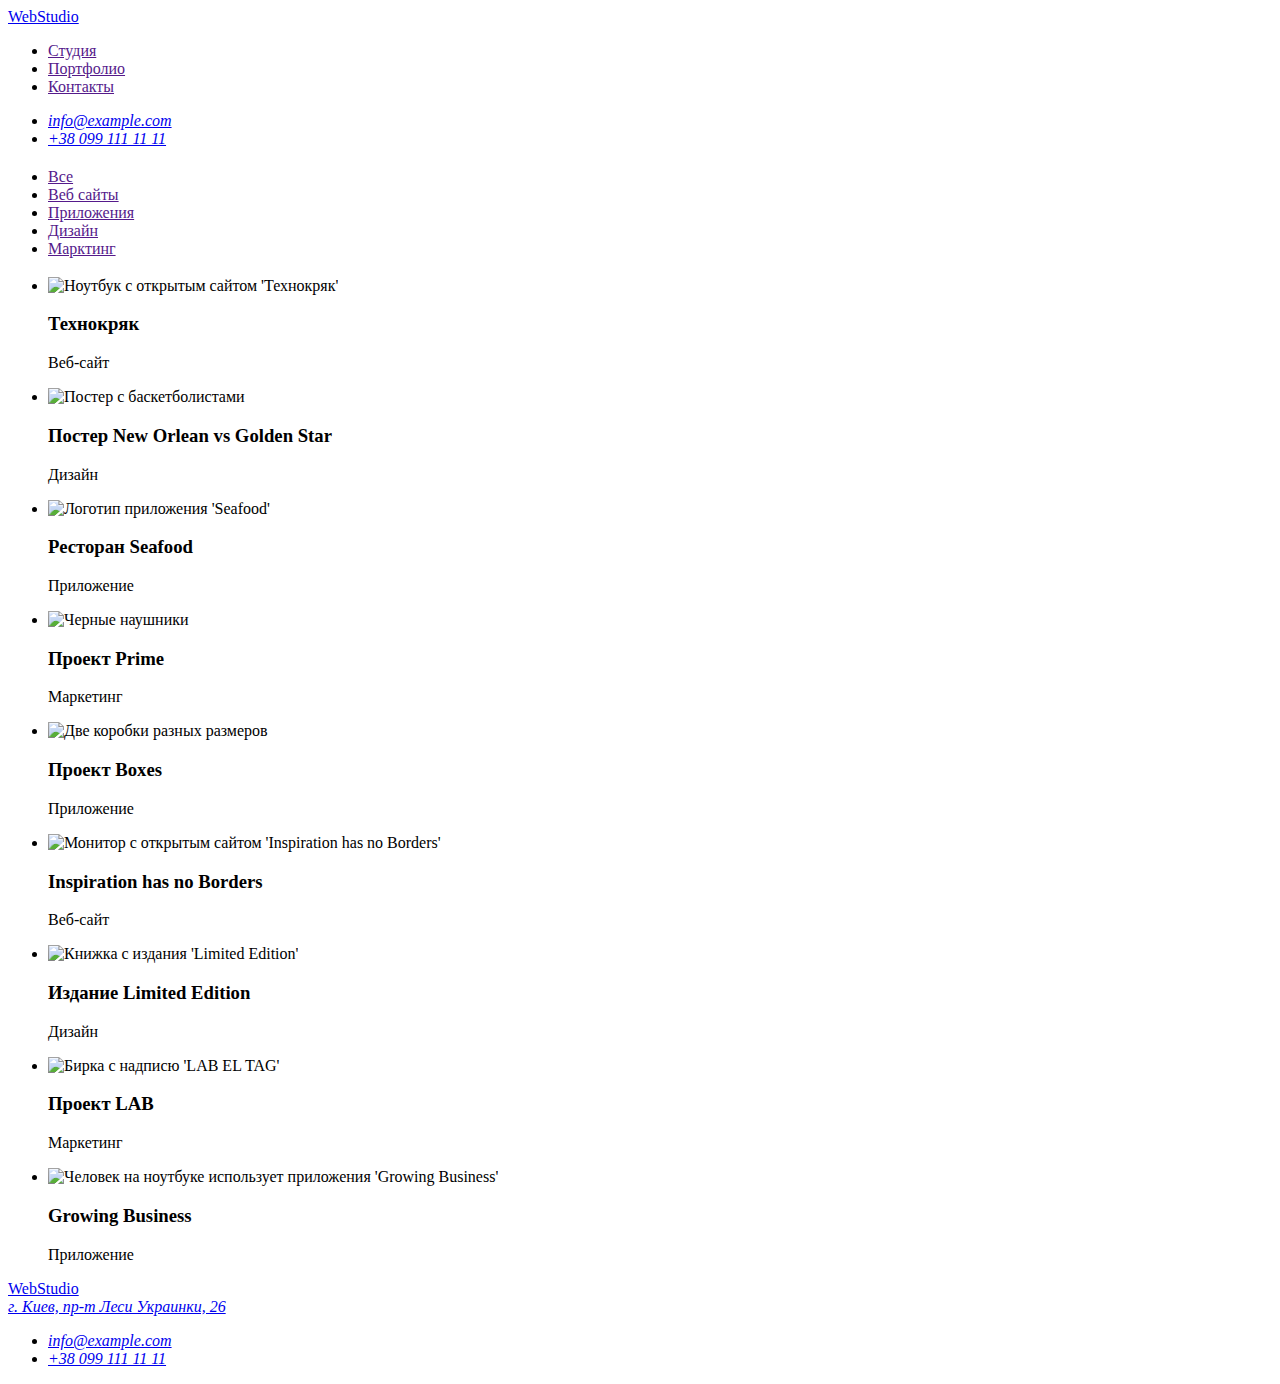
==== portfolio.html @ 16d34948 "Create portfolio.html" ====
<!DOCTYPE html>
<html lang="en">
<head>
    <meta charset="UTF-8">
    <meta name="viewport" content="width=device-width, initial-scale=1.0">
    <title>Document</title>
</head>
<body>
    <!--Header container-->
    <header>
    <nav>
        <a href="/" lang="en">WebStudio</a>
        <ul>
            <li><a href="">Студия</a></li>
            <li><a href="">Портфолио</a></li>
            <li><a href="">Контакты</a></li>
        </ul>
    </nav>
    <address>
        <ul>
            <li><a href="mailto:info@example.com">info@example.com</a></li>
            <li><a href="tel:+380991111111">+38 099 111 11 11</a></li>
        </ul>
    </address>
    </header>
    <!--Buttons list section-->
    <main>
    <section>
    <h2></h2>
    <ul>
        <li>
            <a href="">Все</a>
        </li>
        <li>
            <a href="">Веб сайты</a>
        </li>
        <li>
            <a href="">Приложения</a>
        </li>
        <li>
            <a href="">Дизайн</a>
        </li>
        <li>
            <a href="">Марктинг</a>
        </li>
    </ul>
    </section>
    <!--Portfolio section-->
    <section>
        <h3></h3>
        <ul>
           <li>
               <img src="/images/portfolio/img-1.jpg" alt="Ноутбук с открытым сайтом 'Технокряк'">
               <h3>Технокряк</h3>
               <p>Веб-сайт</p>
           </li>
           <li>
               <img src="/images/portfolio/img-2.jpg" alt="Постер с баскетболистами">
               <h3>Постер New Orlean vs Golden Star</h3>
               <p>Дизайн</p>
           </li>
           <li>
               <img src="/images/portfolio/img-3.jpg" alt="Логотип приложения 'Seafood'">
               <h3>Ресторан Seafood</h3>
               <p>Приложение</p>
           </li>
           <li>
               <img src="/images/portfolio/img-4.jpg" alt="Черные наушники">
               <h3>Проект Prime</h3>
               <p>Маркетинг</p>
           </li>
           <li>
               <img src="/images/portfolio/img-5.jpg" alt="Две коробки разных размеров">
               <h3>Проект Boxes</h3>
               <p>Приложение</p>
           </li>
           <li>
               <img src="/images/portfolio/img-6.jpg" alt="Монитор с открытым сайтом 'Inspiration has no Borders'">
               <h3>Inspiration has no Borders</h3>
               <p>Веб-сайт</p>
           </li>
           <li>
               <img src="/images/portfolio/img-7.jpg" alt="Книжка с издания 'Limited Edition'">
               <h3>Издание Limited Edition</h3>
               <p>Дизайн</p>
           </li>
           <li>
               <img src="/images/portfolio/img.jpg" alt="Бирка с надписю 'LAB EL TAG'">
               <h3>Проект LAB</h3>
               <p>Маркетинг</p>
           </li>
           <li>
               <img src="/images/portfolio/project 3.jpg" alt="Человек на ноутбуке использует приложения 'Growing Business' ">
               <h3>Growing Business</h3>
               <p>Приложение</p>
           </li>
        </ul>
    </section>
    </main>
     <!--Footer container-->
     <footer>
        <a href="/" lang="en">WebStudio</a>
        <address> 
            <a href="https://goo.gl/maps/y4tkQURMd5G8f2hp8">г. Киев, пр-т Леси Украинки, 26</a>
            <ul>
                <li>
                    <a href="mailto:info@example.com">info@example.com</a>
                </li>
                <li>
                    <a href="tel:+380991111111">+38 099 111 11 11</a>
                </li>
            </ul>
        </address>
    </footer>
</body>
</html>
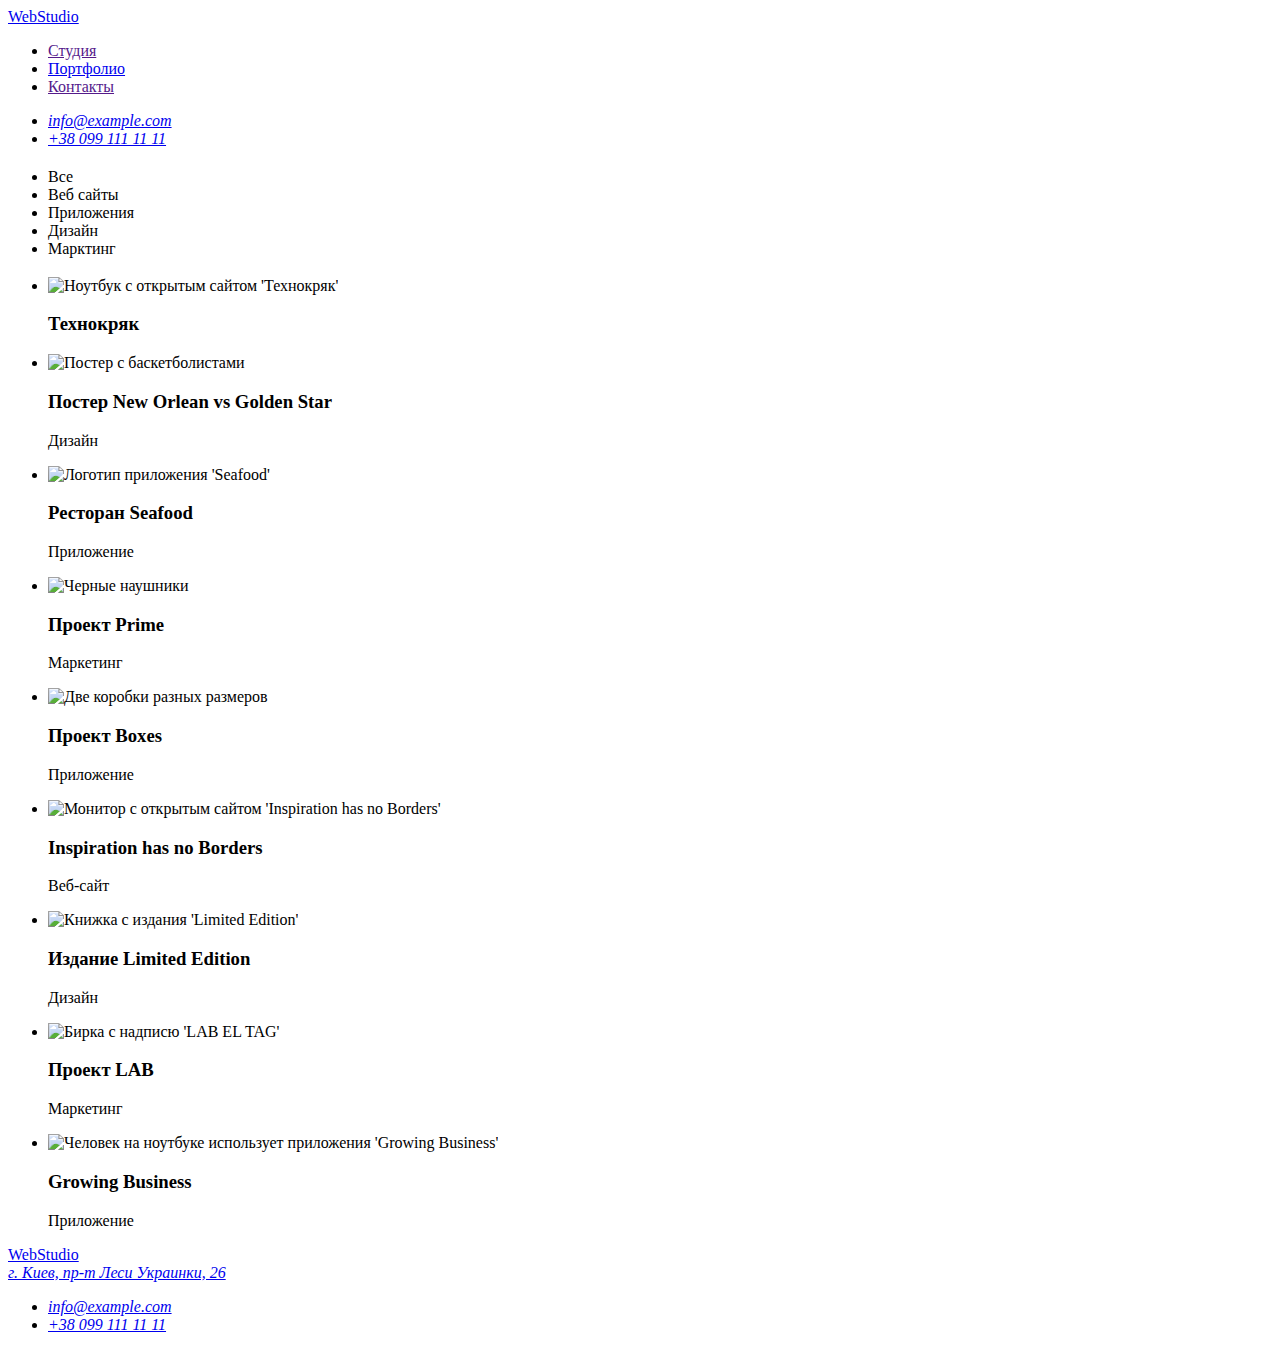
==== commit e8c79faf: "Update portfolio.html" ====
--- a/portfolio.html
+++ b/portfolio.html
@@ -4,113 +4,125 @@
     <meta charset="UTF-8">
     <meta name="viewport" content="width=device-width, initial-scale=1.0">
     <title>Document</title>
+    <link rel="stylesheet" href="./css/styles.css">
+    <link <link rel="preconnect" href="https://fonts.gstatic.com">
+    <link <link rel="preconnect" href="https://fonts.gstatic.com">
+    <link href="https://fonts.googleapis.com/css2?family=Raleway:wght@700&family=Roboto:wght@400;700;900&display=swap" rel="stylesheet"0>
 </head>
 <body>
-    <!--Header container-->
-    <header>
-    <nav>
-        <a href="/" lang="en">WebStudio</a>
-        <ul>
-            <li><a href="">Студия</a></li>
-            <li><a href="">Портфолио</a></li>
-            <li><a href="">Контакты</a></li>
-        </ul>
-    </nav>
-    <address>
-        <ul>
-            <li><a href="mailto:info@example.com">info@example.com</a></li>
-            <li><a href="tel:+380991111111">+38 099 111 11 11</a></li>
-        </ul>
-    </address>
+     <!--Header container-->
+     <header class="header">
+        <nav class="navigation">
+            <a class="logotype" href="./" lang="en">WebStudio</a>
+            <ul class="navigation-list">
+                <li class="navigation-list-item">
+                    <a class="navigation-list-item-link" href="">Студия</a>
+                </li>
+                <li class="navigation-list-item">
+                    <a class="navigation-list-item-link" href="portfolio.html">Портфолио</a>
+                </li>
+                <li class="navigation-list-item">
+                    <a class="navigation-list-item-link" href="">Контакты</a>
+                </li>
+            </ul>
+        </nav>
+        <address class="address-header">
+            <ul>
+                <li><a class="email-link" href="mailto:info@example.com">info@example.com</a></li>
+                <li><a class="tel-link" href="tel:+380991111111">+38 099 111 11 11</a></li>
+            </ul>
+        </address>
     </header>
+    <!--HERO-->
     <!--Buttons list section-->
-    <main>
-    <section>
-    <h2></h2>
-    <ul>
-        <li>
-            <a href="">Все</a>
+    <main class="portfolio-main">
+    <section class="portfolio_buttons">
+    <h2 class="portfolio_buttons-title"></h2>
+    <ul class="portfolio_buttons-list">
+        <li class="portfolio_buttons-list-item">
+            <buttom class="portfolio_buttons-list-item-link" href="">Все</a>
         </li>
-        <li>
-            <a href="">Веб сайты</a>
+        <li class="portfolio_buttons-list-item">
+            <buttom class="portfolio_buttons-list-item-link" href="">Веб сайты</a>
         </li>
-        <li>
-            <a href="">Приложения</a>
+        <li class="portfolio_buttons-list-item">
+            <buttom class="portfolio_buttons-list-item-link" href="">Приложения</a>
         </li>
-        <li>
-            <a href="">Дизайн</a>
+        <li class="portfolio_buttons-list-item">
+            <buttom class="portfolio_buttons-list-item-link" href="">Дизайн</a>
         </li>
-        <li>
-            <a href="">Марктинг</a>
+        <li class="portfolio_buttons-list-item">
+            <buttom class="portfolio_buttons-list-item-link" href="">Марктинг</a>
         </li>
     </ul>
     </section>
     <!--Portfolio section-->
-    <section>
-        <h3></h3>
-        <ul>
-           <li>
-               <img src="/images/portfolio/img-1.jpg" alt="Ноутбук с открытым сайтом 'Технокряк'">
-               <h3>Технокряк</h3>
-               <p>Веб-сайт</p>
+    <section class="portfolio">
+        <h3 class="portfolio-title"></h3>
+        <ul class="portfolio-list">
+           <li class="portfolio-list-item">
+               <img class="portfolio-list-item-image" src="./images/portfolio/techkryak.jpg" alt="Ноутбук с открытым сайтом 'Технокряк'" width="370" height="294">
+               <h3 class="portfolio-list-item-title">Технокряк</h3>
+               <p class="portfolio-list-item-text"Веб-сайт</p>
            </li>
-           <li>
-               <img src="/images/portfolio/img-2.jpg" alt="Постер с баскетболистами">
-               <h3>Постер New Orlean vs Golden Star</h3>
-               <p>Дизайн</p>
+           <li class="portfolio-list-item">
+               <img class="portfolio-list-item-image" src="./images/portfolio/basketball.jpg" alt="Постер с баскетболистами" width="370" height="294">
+               <h3 class="portfolio-list-item-title" lang="en">Постер New Orlean vs Golden Star</h3>
+               <p class="portfolio-list-item-text">Дизайн</p>
            </li>
-           <li>
-               <img src="/images/portfolio/img-3.jpg" alt="Логотип приложения 'Seafood'">
-               <h3>Ресторан Seafood</h3>
-               <p>Приложение</p>
+           <li class="portfolio-list-item">
+               <img class="portfolio-list-item-image" src="./images/portfolio/seafood.jpg" alt="Логотип приложения 'Seafood'" width="370" height="294">
+               <h3 class="portfolio-list-item-title" lang="en">Ресторан Seafood</h3>
+               <p class="portfolio-list-item-text">Приложение</p>
            </li>
-           <li>
-               <img src="/images/portfolio/img-4.jpg" alt="Черные наушники">
-               <h3>Проект Prime</h3>
-               <p>Маркетинг</p>
+           <li class="portfolio-list-item">
+               <img class="portfolio-list-item-image" src="./images/portfolio/headphone.jpg" alt="Черные наушники" width="370" height="294">
+               <h3 class="portfolio-list-item-title" lang="en">Проект Prime</h3>
+               <p class="portfolio-list-item-text">Маркетинг</p>
            </li>
-           <li>
-               <img src="/images/portfolio/img-5.jpg" alt="Две коробки разных размеров">
-               <h3>Проект Boxes</h3>
-               <p>Приложение</p>
+           <li class="portfolio-list-item">
+               <img class="portfolio-list-item-image" src="./images/portfolio/boxes.jpg" alt="Две коробки разных размеров" width="370" height="294">
+               <h3 class="portfolio-list-item-title" lang="en">Проект Boxes</h3>
+               <p class="portfolio-list-item-text">Приложение</p>
            </li>
-           <li>
-               <img src="/images/portfolio/img-6.jpg" alt="Монитор с открытым сайтом 'Inspiration has no Borders'">
-               <h3>Inspiration has no Borders</h3>
-               <p>Веб-сайт</p>
+           <li class="portfolio-list-item">
+               <img class="portfolio-list-item-image" src="./images/portfolio/display.jpg" alt="Монитор с открытым сайтом 'Inspiration has no Borders'" width="370" height="294">
+               <h3 class="portfolio-list-item-title" lang="en">Inspiration has no Borders</h3>
+               <p class="portfolio-list-item-text">Веб-сайт</p>
            </li>
-           <li>
-               <img src="/images/portfolio/img-7.jpg" alt="Книжка с издания 'Limited Edition'">
-               <h3>Издание Limited Edition</h3>
-               <p>Дизайн</p>
+           <li class="portfolio-list-item">
+               <img class="portfolio-list-item-image" src="./images/portfolio/katalog.jpg" alt="Книжка с издания 'Limited Edition'" width="370" height="294">
+               <h3 class="portfolio-list-item-title" lang="en">Издание Limited Edition</h3>
+               <p class="portfolio-list-item-text">Дизайн</p>
            </li>
-           <li>
-               <img src="/images/portfolio/img.jpg" alt="Бирка с надписю 'LAB EL TAG'">
-               <h3>Проект LAB</h3>
-               <p>Маркетинг</p>
+           <li class="portfolio-list-item">
+               <img class="portfolio-list-item-image" src="./images/portfolio/tag.jpg" alt="Бирка с надписю 'LAB EL TAG'" width="370" height="294">
+               <h3 class="portfolio-list-item-title" lang="en">Проект LAB</h3>
+               <p class="portfolio-list-item-text">Маркетинг</p>
            </li>
-           <li>
-               <img src="/images/portfolio/project 3.jpg" alt="Человек на ноутбуке использует приложения 'Growing Business' ">
-               <h3>Growing Business</h3>
-               <p>Приложение</p>
+           <li class="portfolio-list-item">
+               <img class="portfolio-list-item-image" src="./images/portfolio/growingbuisnes.jpg" alt="Человек на ноутбуке использует приложения 'Growing Business' " width="370" height="294">
+               <h3 class="portfolio-list-item-title" lang="en">Growing Business</h3>
+               <p class="portfolio-list-item-text">Приложение</p>
            </li>
         </ul>
     </section>
+     <!--END HERO-->
     </main>
-     <!--Footer container-->
-     <footer>
-        <a href="/" lang="en">WebStudio</a>
-        <address> 
-            <a href="https://goo.gl/maps/y4tkQURMd5G8f2hp8">г. Киев, пр-т Леси Украинки, 26</a>
-            <ul>
-                <li>
-                    <a href="mailto:info@example.com">info@example.com</a>
-                </li>
-                <li>
-                    <a href="tel:+380991111111">+38 099 111 11 11</a>
-                </li>
-            </ul>
-        </address>
-    </footer>
+    <!--Footer container-->
+   <footer class="footer">
+       <a class="logotype" href="./" lang="en">WebStudio</a>
+       <address class="footer-address"> 
+           <a class="footer-address-location" href="https://goo.gl/maps/y4tkQURMd5G8f2hp8">г. Киев, пр-т Леси Украинки, 26</a>
+           <ul class="footer-address-list">
+               <li class="footer-address-list-item">
+                   <a class="email-link" href="mailto:info@example.com">info@example.com</a>
+               </li>
+               <li class="footer-address-list-item">
+                   <a class="tel-link" href="tel:+380991111111">+38 099 111 11 11</a>
+               </li>
+           </ul>
+       </address>
+   </footer>
 </body>
 </html>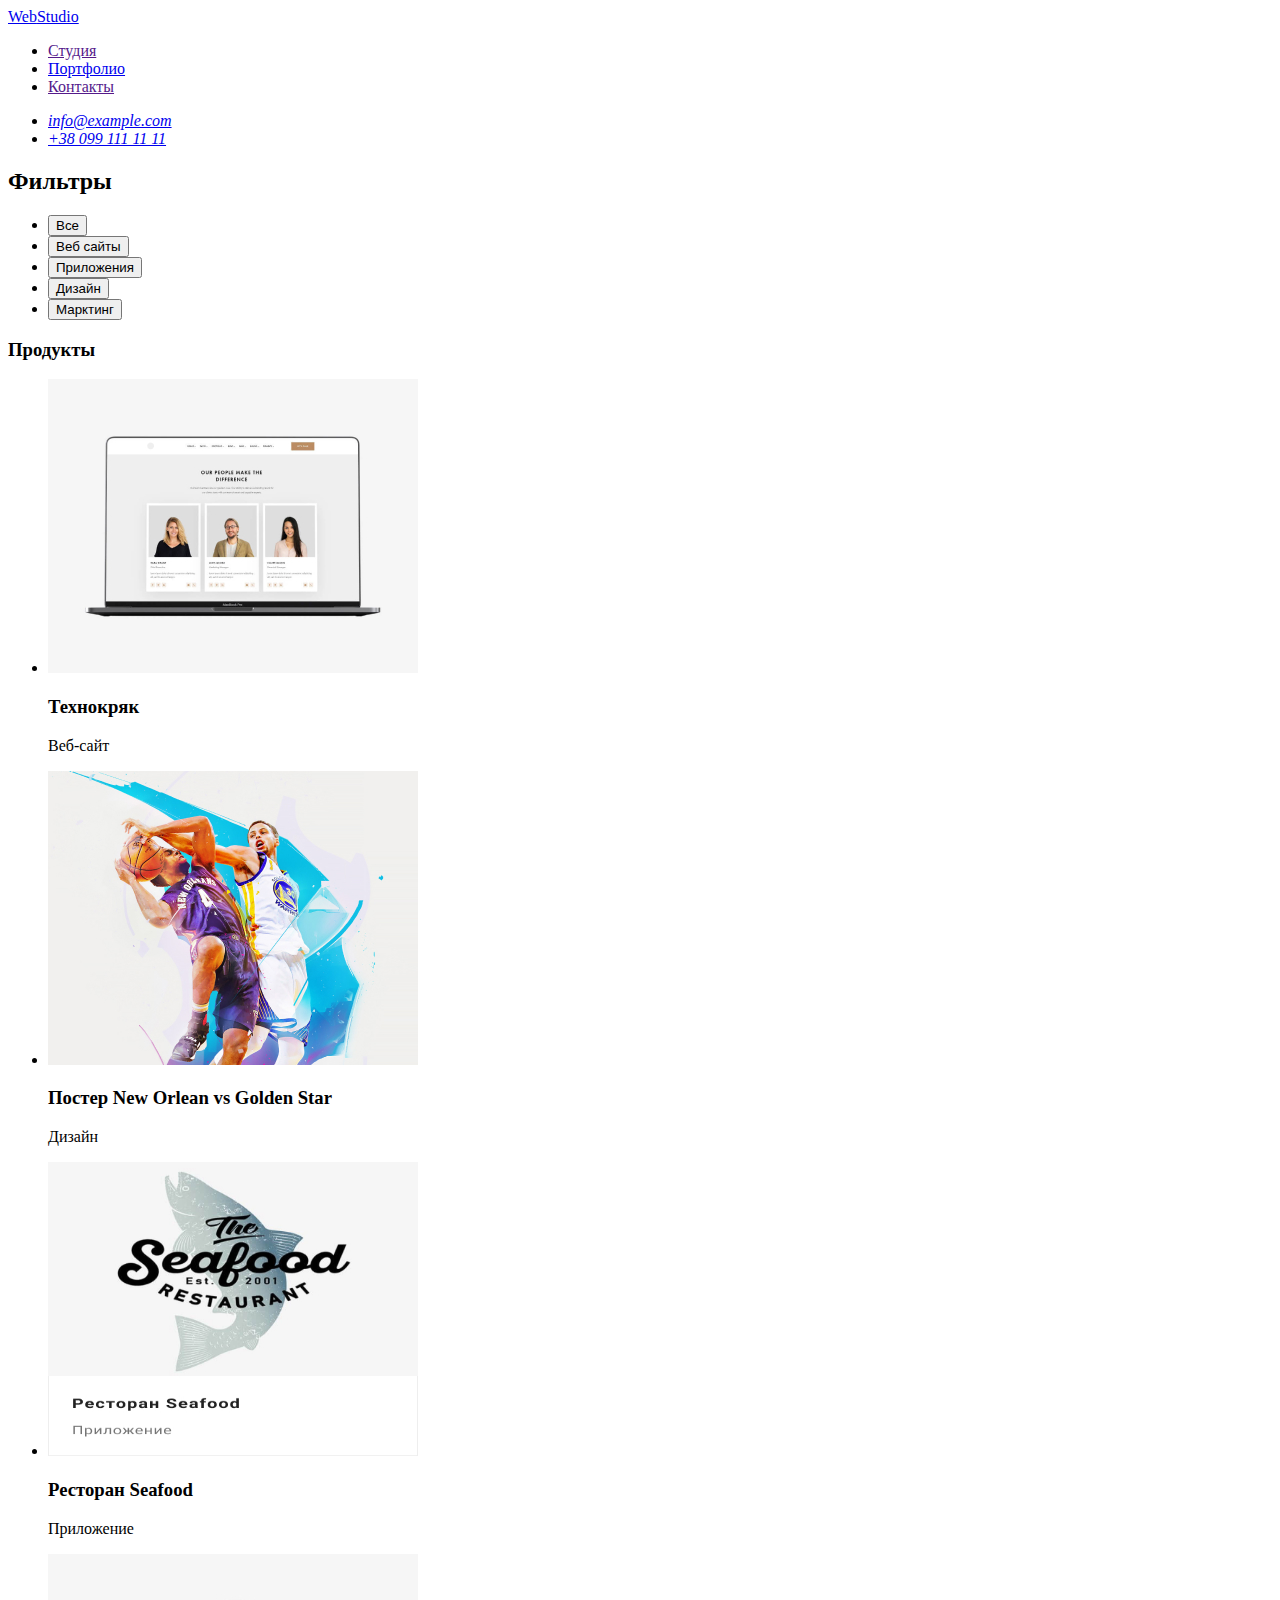
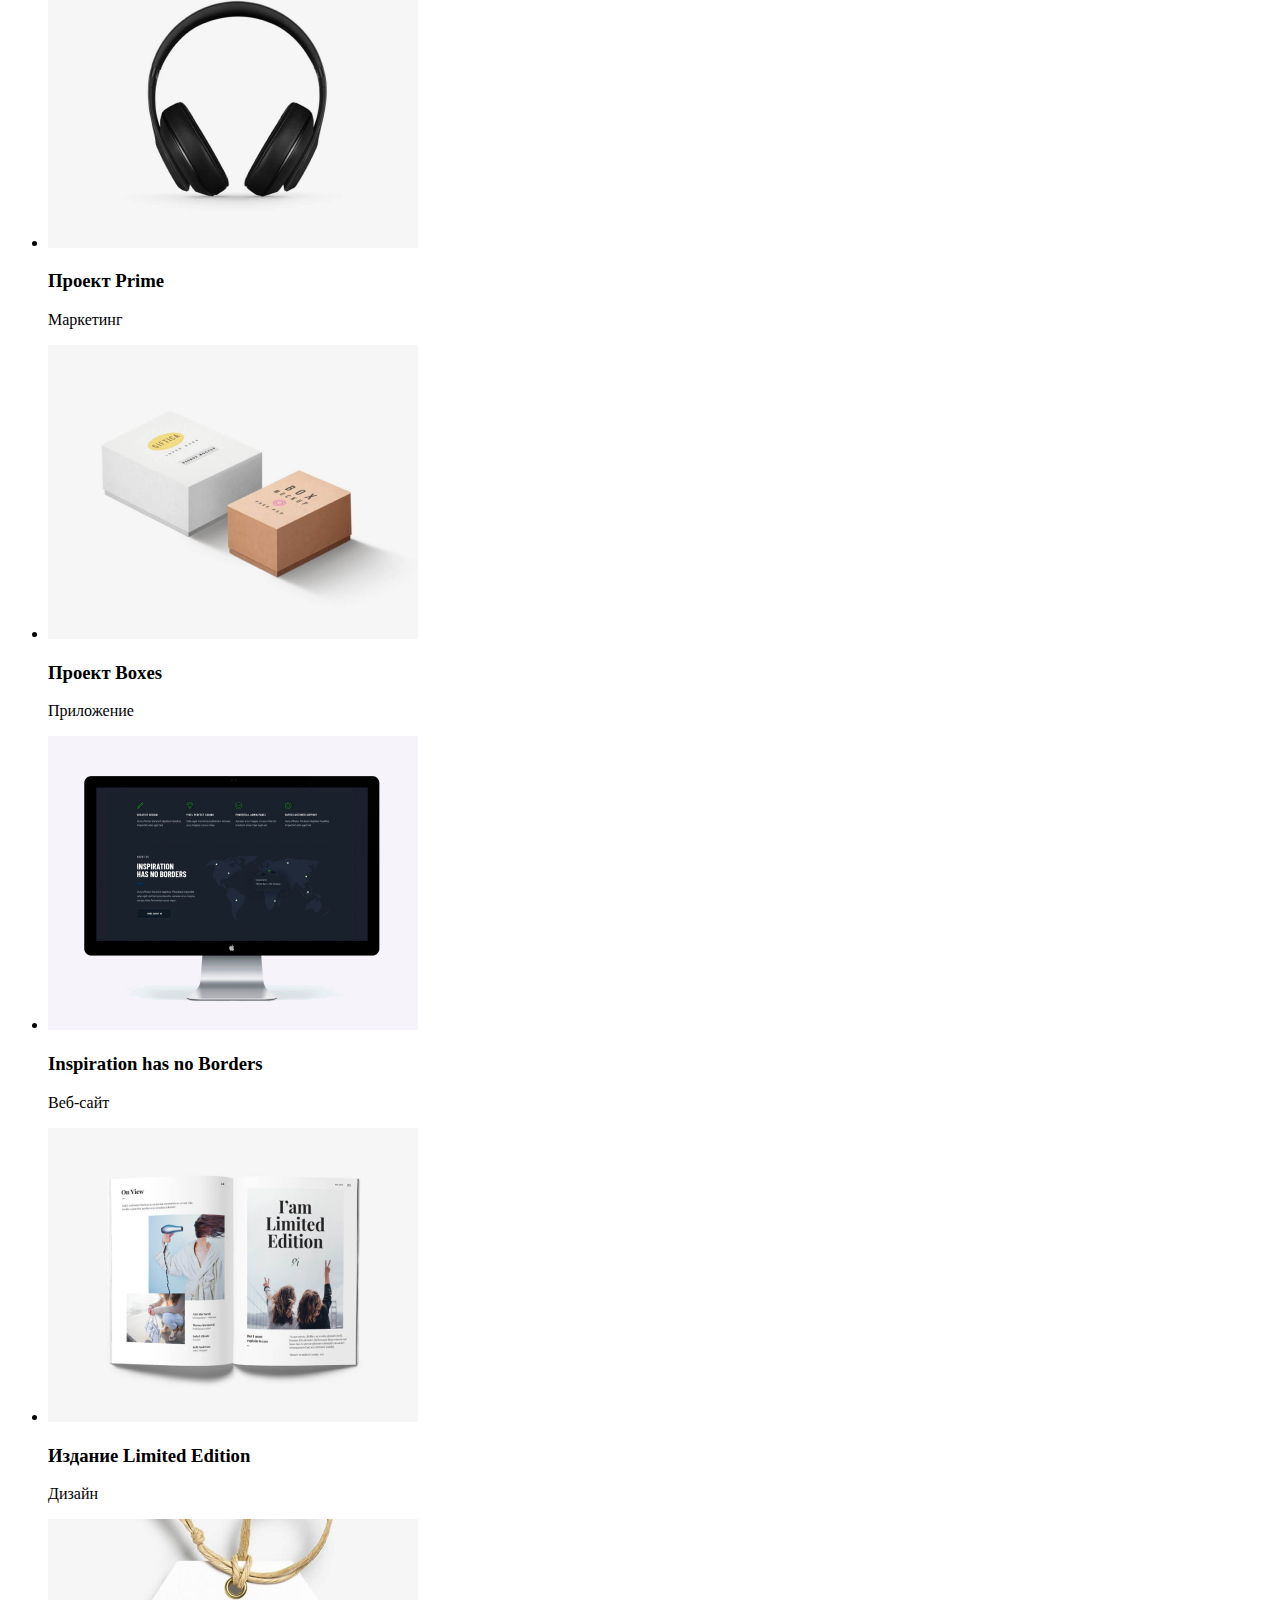
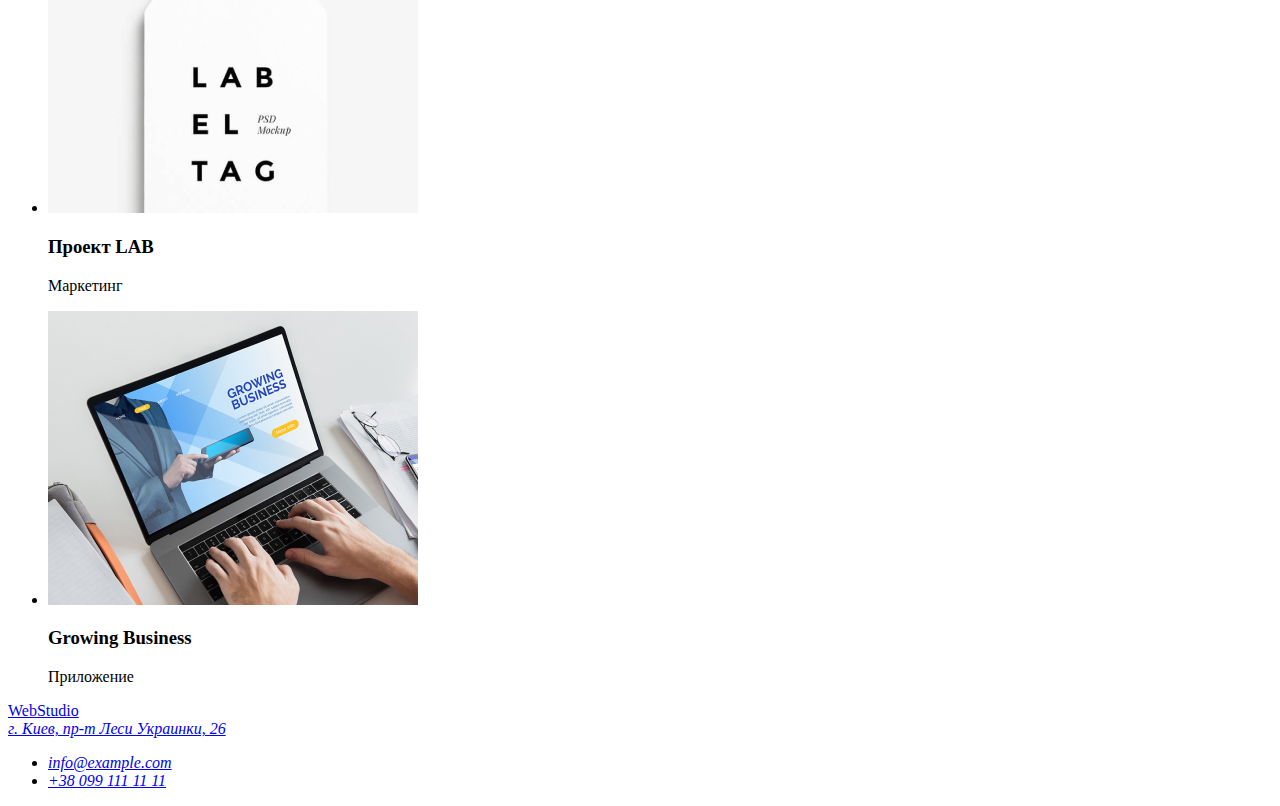
==== commit 6a23b31f: "Update portfolio.html" ====
--- a/portfolio.html
+++ b/portfolio.html
@@ -5,15 +5,15 @@
     <meta name="viewport" content="width=device-width, initial-scale=1.0">
     <title>Document</title>
     <link rel="stylesheet" href="./css/styles.css">
-    <link <link rel="preconnect" href="https://fonts.gstatic.com">
-    <link <link rel="preconnect" href="https://fonts.gstatic.com">
-    <link href="https://fonts.googleapis.com/css2?family=Raleway:wght@700&family=Roboto:wght@400;700;900&display=swap" rel="stylesheet"0>
+    <link rel="preconnect" href="https://fonts.gstatic.com">
+    <link rel="preconnect" href="https://fonts.gstatic.com">
+    <link href="https://fonts.googleapis.com/css2?family=Raleway:wght@700&family=Roboto:wght@400;700;900&display=swap" rel="stylesheet">
 </head>
 <body>
      <!--Header container-->
      <header class="header">
         <nav class="navigation">
-            <a class="logotype" href="./" lang="en">WebStudio</a>
+            <a class="logotype" href="./index.html" lang="en">Web<span class="logotype-light-theme">Studio</span></a>
             <ul class="navigation-list">
                 <li class="navigation-list-item">
                     <a class="navigation-list-item-link" href="">Студия</a>
@@ -36,34 +36,31 @@
     <!--HERO-->
     <!--Buttons list section-->
     <main class="portfolio-main">
-    <section class="portfolio_buttons">
-    <h2 class="portfolio_buttons-title"></h2>
+    <section class="portfolio">
+    <h2 class="portfolio_buttons-title">Фильтры</h2>
     <ul class="portfolio_buttons-list">
         <li class="portfolio_buttons-list-item">
-            <buttom class="portfolio_buttons-list-item-link" href="">Все</a>
+            <button type="button" class="portfolio_buttons-list-item-text">Все</button>
         </li>
         <li class="portfolio_buttons-list-item">
-            <buttom class="portfolio_buttons-list-item-link" href="">Веб сайты</a>
+            <button type="button" class="portfolio_buttons-list-item-text">Веб сайты</button>
         </li>
         <li class="portfolio_buttons-list-item">
-            <buttom class="portfolio_buttons-list-item-link" href="">Приложения</a>
+            <button type="button" class="portfolio_buttons-list-item-text">Приложения</button>
         </li>
         <li class="portfolio_buttons-list-item">
-            <buttom class="portfolio_buttons-list-item-link" href="">Дизайн</a>
+            <button type="button" class="portfolio_buttons-list-item-text">Дизайн</button>
         </li>
         <li class="portfolio_buttons-list-item">
-            <buttom class="portfolio_buttons-list-item-link" href="">Марктинг</a>
+            <button type="button" class="portfolio_buttons-list-item-text">Марктинг</button>
         </li>
     </ul>
-    </section>
-    <!--Portfolio section-->
-    <section class="portfolio">
-        <h3 class="portfolio-title"></h3>
+        <h3 class="portfolio-title">Продукты</h3>
         <ul class="portfolio-list">
            <li class="portfolio-list-item">
                <img class="portfolio-list-item-image" src="./images/portfolio/techkryak.jpg" alt="Ноутбук с открытым сайтом 'Технокряк'" width="370" height="294">
                <h3 class="portfolio-list-item-title">Технокряк</h3>
-               <p class="portfolio-list-item-text"Веб-сайт</p>
+               <p class="portfolio-list-item-text">Веб-сайт</p>
            </li>
            <li class="portfolio-list-item">
                <img class="portfolio-list-item-image" src="./images/portfolio/basketball.jpg" alt="Постер с баскетболистами" width="370" height="294">
@@ -111,15 +108,15 @@
     </main>
     <!--Footer container-->
    <footer class="footer">
-       <a class="logotype" href="./" lang="en">WebStudio</a>
+       <a class="logotype" href="./index.html" lang="en">Web<span class="logotype-dark-theme">Studio</span></a>
        <address class="footer-address"> 
            <a class="footer-address-location" href="https://goo.gl/maps/y4tkQURMd5G8f2hp8">г. Киев, пр-т Леси Украинки, 26</a>
            <ul class="footer-address-list">
                <li class="footer-address-list-item">
-                   <a class="email-link" href="mailto:info@example.com">info@example.com</a>
+                   <a class="footer-email-link" href="mailto:info@example.com">info@example.com</a>
                </li>
                <li class="footer-address-list-item">
-                   <a class="tel-link" href="tel:+380991111111">+38 099 111 11 11</a>
+                   <a class="footer-tel-link" href="tel:+380991111111">+38 099 111 11 11</a>
                </li>
            </ul>
        </address>
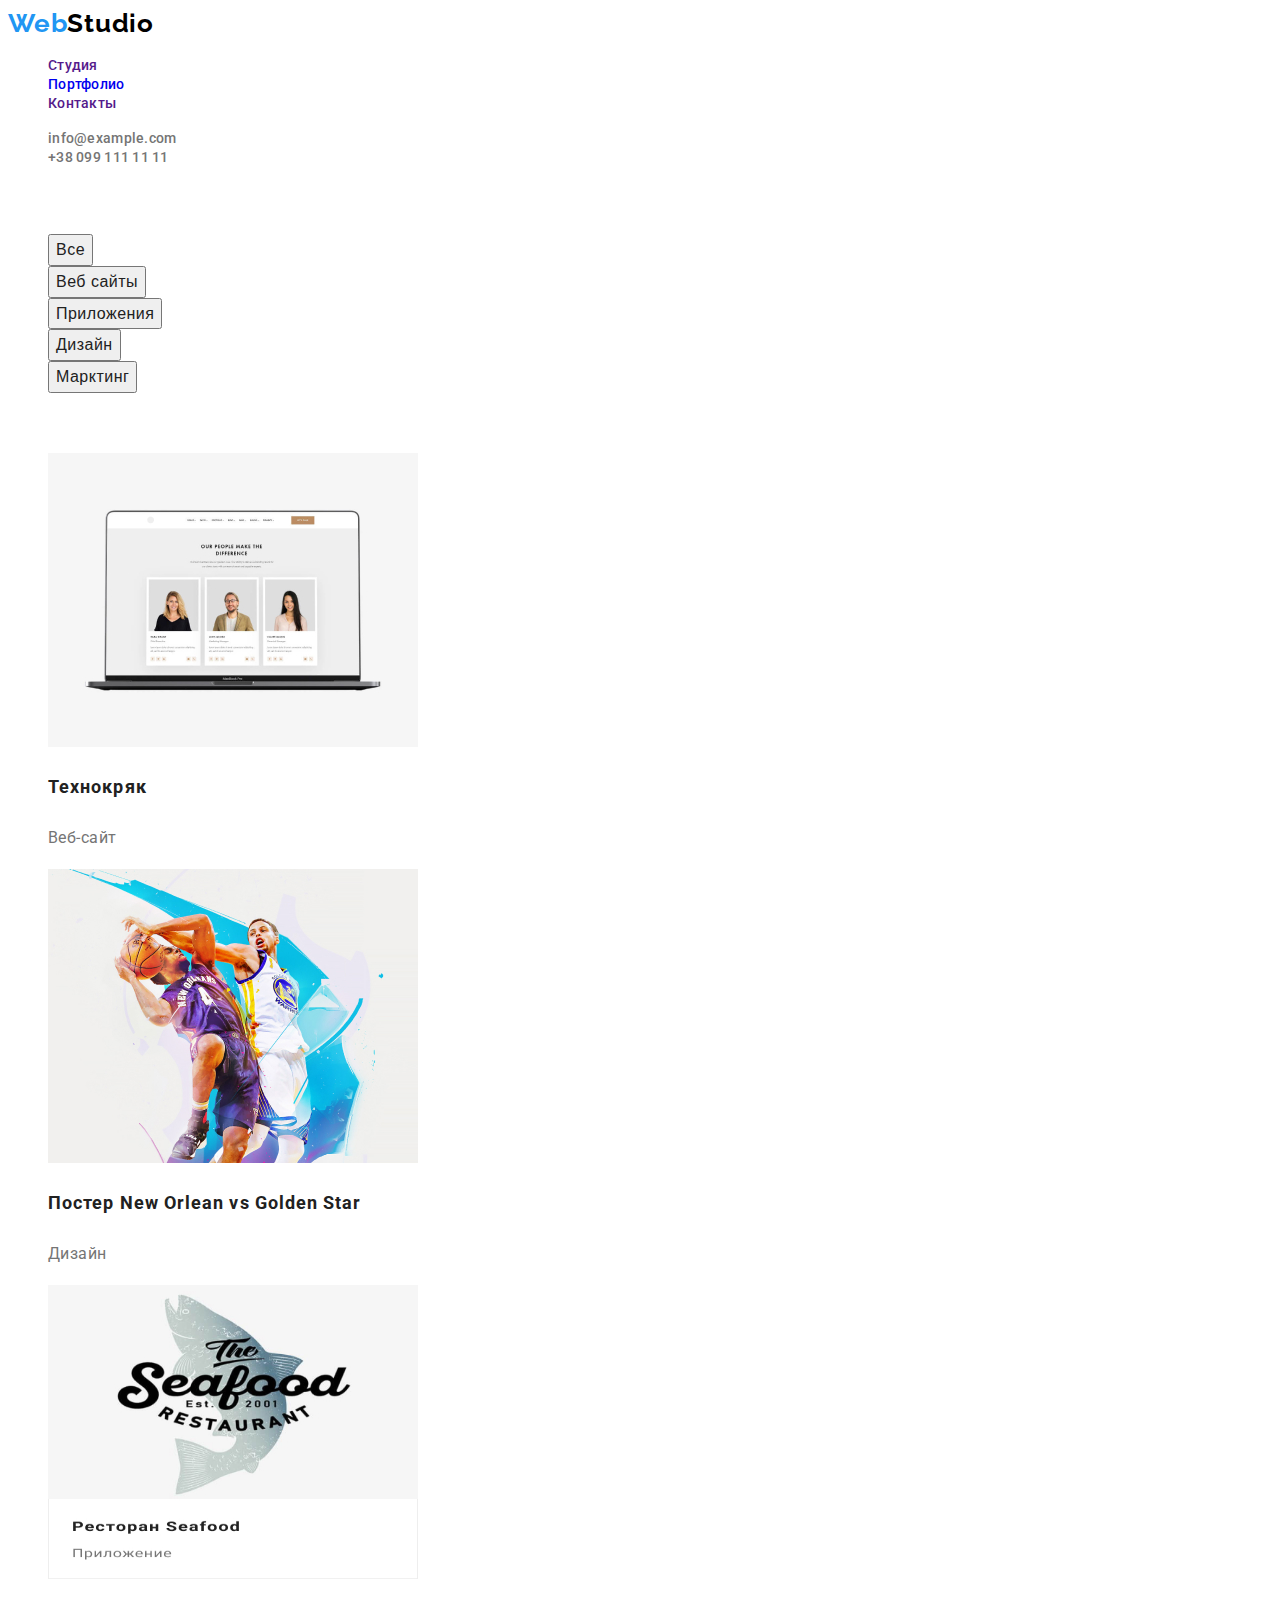
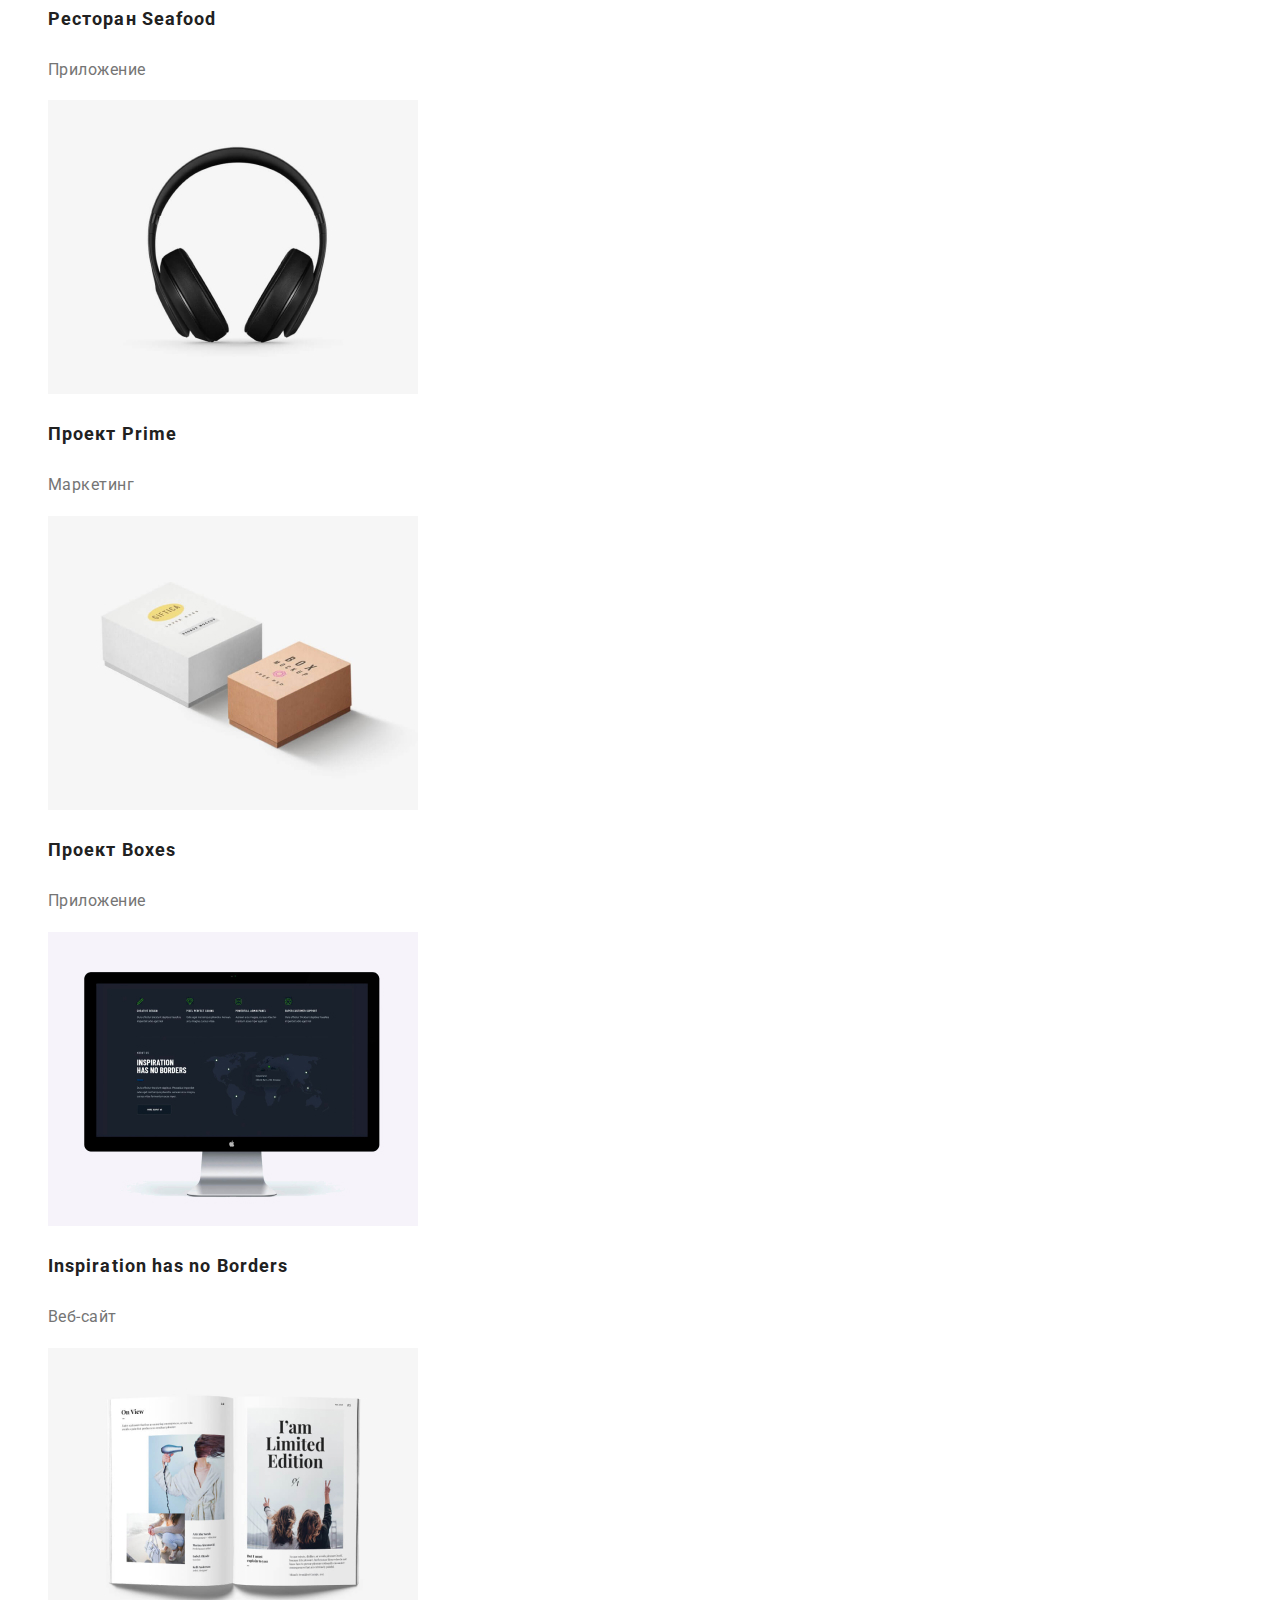
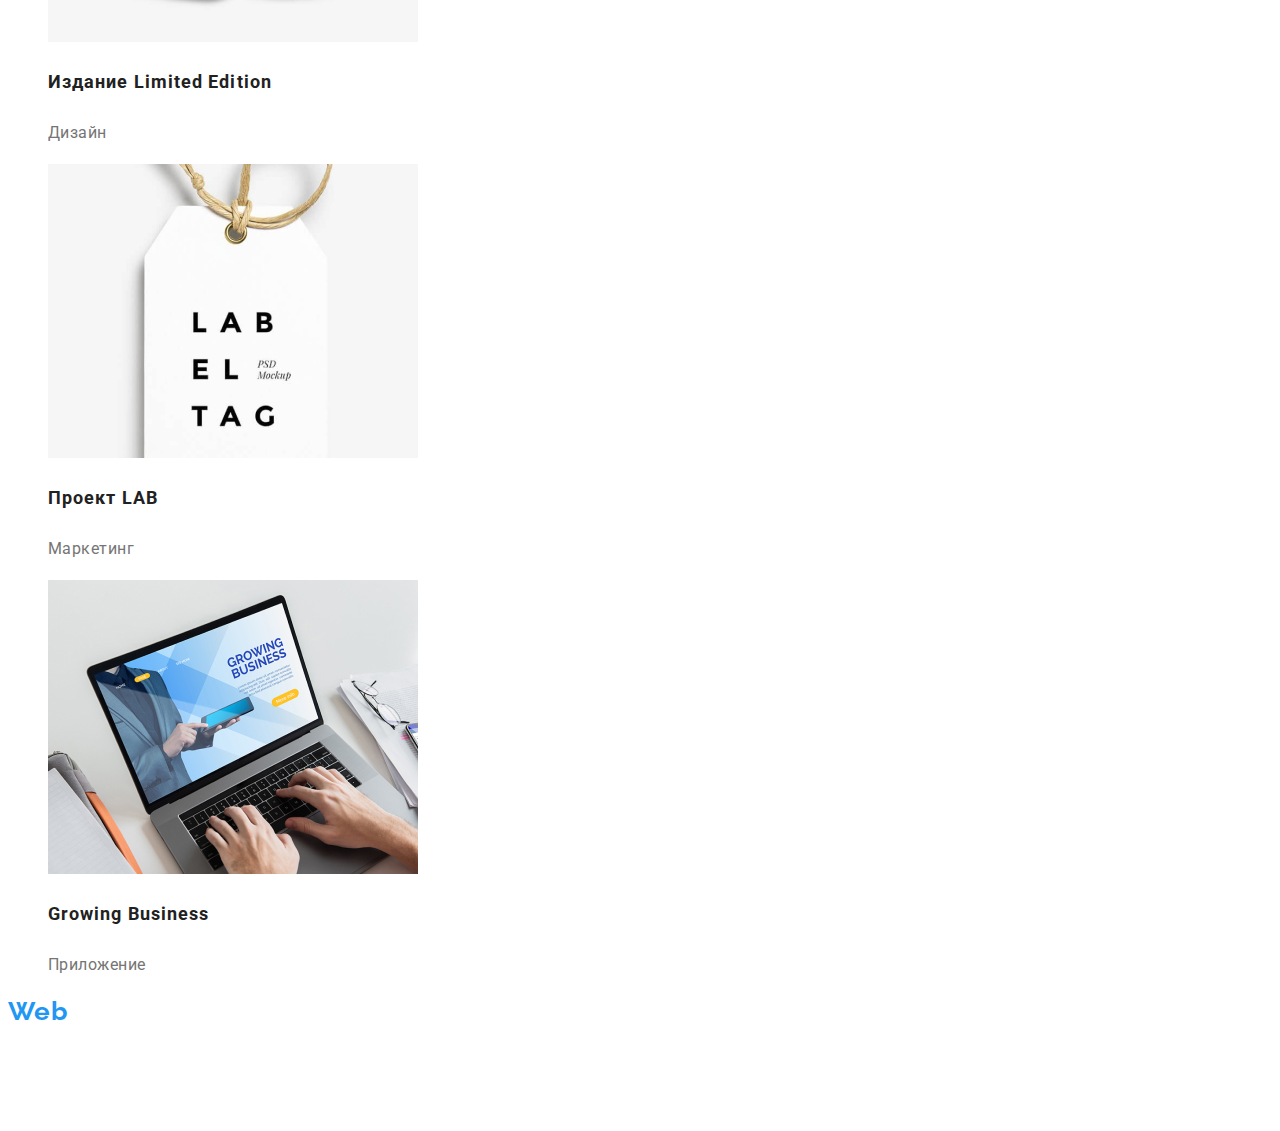
==== commit 2c26b753: "Update portfolio.html" ====
--- a/portfolio.html
+++ b/portfolio.html
@@ -40,7 +40,7 @@
     <h2 class="portfolio_buttons-title">Фильтры</h2>
     <ul class="portfolio_buttons-list">
         <li class="portfolio_buttons-list-item">
-            <button type="button" class="portfolio_buttons-list-item-text">Все</button>
+            <button type="button" class="portfolio_buttons-list-item-text portfolio_buttons-list-item-text-chosen">Все</button>
         </li>
         <li class="portfolio_buttons-list-item">
             <button type="button" class="portfolio_buttons-list-item-text">Веб сайты</button>
--- a/css/styles.css
+++ b/css/styles.css
@@ -0,0 +1,216 @@
+:root {
+    --text-font: "Roboto", sans-serif;
+    --logotype-font: "Raleway", sans-serif;
+    --accent-color: #2196F3;
+  }
+body {
+    font-family: var(--text-font);
+    color: #757575;
+    } 
+ul,
+ol {
+    list-style: none;
+}
+a {
+    text-decoration: none;
+}
+address {
+    font-style: normal;
+}
+/* logotype */
+.logotype {
+font-weight: bold;
+font-size: 26px;
+line-height: 1.19;
+letter-spacing: 0.03em;
+font-family: var(--logotype-font);
+color: #2196F3;
+}
+.logotype-light-theme {
+    color: #000000;
+}
+.logotype-dark-theme {
+    color: #ffffff;
+}
+/* End logotype */
+/* navigation header */
+.navigation-list-item-link {
+font-weight: 500;
+font-size: 14px;
+line-height: 1.142;
+letter-spacing: 0.02em;
+}
+.navigation-list-item-link:hover,
+.navigation-list-item-link:focus {
+    color: var(--accent-color)
+}
+.email-link {
+    font-style: normal;
+    font-weight: 500;
+    font-size: 14px;
+    line-height: 1.14;
+    letter-spacing: 0.02em;
+    color: #757575;
+}
+.tel-link {
+    font-style: normal;
+    font-weight: 500;
+    font-size: 14px;
+    line-height: 1.14;
+    letter-spacing: 0.02em;
+    color: #757575;
+}
+.email-link:hover,
+.email-link:focus {
+    color: var(--accent-color)
+}
+.tel-link:hover,
+.tel-link:focus {
+    color: var(--accent-color)
+}
+/* end navigation header */
+/* Main Hero */
+.order-title {
+
+font-weight: 900;
+font-size: 44px;
+line-height: 1.36;
+color: #FFFFFF;
+}
+.order-button{
+    font-size: 16px;
+    line-height: 1.86;
+    background-color: var(--accent-color);
+    color: #ffffff;
+}
+/* End Hero */
+/* Adventages */
+.adv-title{
+    color:rgba(255, 255, 255, 0)
+}
+.adv-list-item-title {
+font-weight: 700;
+font-size: 14px;
+line-height: 1.142px;
+letter-spacing: 0.03em;
+text-transform: uppercase;
+color: #212121;
+}
+.adv-list-item-text {
+font-size: 14px;
+line-height: 1.71;
+letter-spacing: 0.03em;
+}
+/* End Adventages */
+
+/* What are we doing */
+.work-title {
+font-weight: 700;
+font-size: 36px;
+line-height: 1.16;
+text-align: center;
+letter-spacing: 0.03em;
+color: #212121;
+}
+/* End What are we doing */
+
+/* About us */
+.aboutus-title {
+font-weight: 700;
+font-size: 36px;
+line-height: 1.16;
+text-align: center;
+letter-spacing: 0.03em;
+color: #212121;
+}
+.aboutus-list-item-title {
+font-weight: 500;
+font-size: 16px;
+line-height: 1.18px;
+text-align: center;
+letter-spacing: 0.03em;
+color: #212121;
+}
+.aboutus-list-item-text {
+font-size: 16px;
+line-height: 1.18;
+text-align: center;
+letter-spacing: 0.03em;
+}
+/* End About us */
+
+/* footer links */
+
+.footer-address-location {
+font-weight: normal;
+font-size: 14px;
+line-height: 1.71;
+letter-spacing: 0.03em;
+color: #FFFFFF;
+}
+.footer-tel-link{
+font-style: normal;
+font-weight: normal;
+font-size: 14px;
+line-height: 1.71;
+letter-spacing: 0.03em;
+color: rgba(255, 255, 255, 0.6);
+}
+.footer-tel-link:hover,
+.footer-tel-link:focus{
+    color: var(--accent-color)
+}
+.footer-email-link {
+font-style: normal;
+font-weight: normal;
+font-size: 14px;
+line-height: 1.71;
+letter-spacing: 0.03em;
+color: rgba(255, 255, 255, 0.6);
+}
+.footer-email-link:hover,
+.footer-email-link:focus{
+    color: var(--accent-color)
+}
+
+/* End footer links */
+
+/* Portfolio page */
+
+/* Portfolio buttons */
+.portfolio_buttons-title{
+    color:rgba(255, 255, 255, 0);
+}
+.portfolio_buttons-list-item-text {
+font-style: normal;
+font-weight: 500;
+font-size: 16px;
+line-height: 1.62;
+text-align: center;
+letter-spacing: 0.03em;
+color: #212121;
+}
+.portfolio_buttons-list-item-text:hover,
+.portfolio_buttons-list-item-text:focus{
+    background-color: var(--accent-color);
+    color: #ffffff;
+}
+/* End portfolio buttons */
+/* Portfolio products */
+.portfolio-title {
+color:rgba(255, 255, 255, 0);
+}
+.portfolio-list-item-title{
+font-weight: 700;
+font-size: 18px;
+line-height: 2.00;
+letter-spacing: 0.06em;
+color: #212121;
+}
+.portfolio-list-item-text {
+font-weight: normal;
+font-size: 16px;
+line-height: 1.87;
+letter-spacing: 0.03em;
+color: #757575;
+}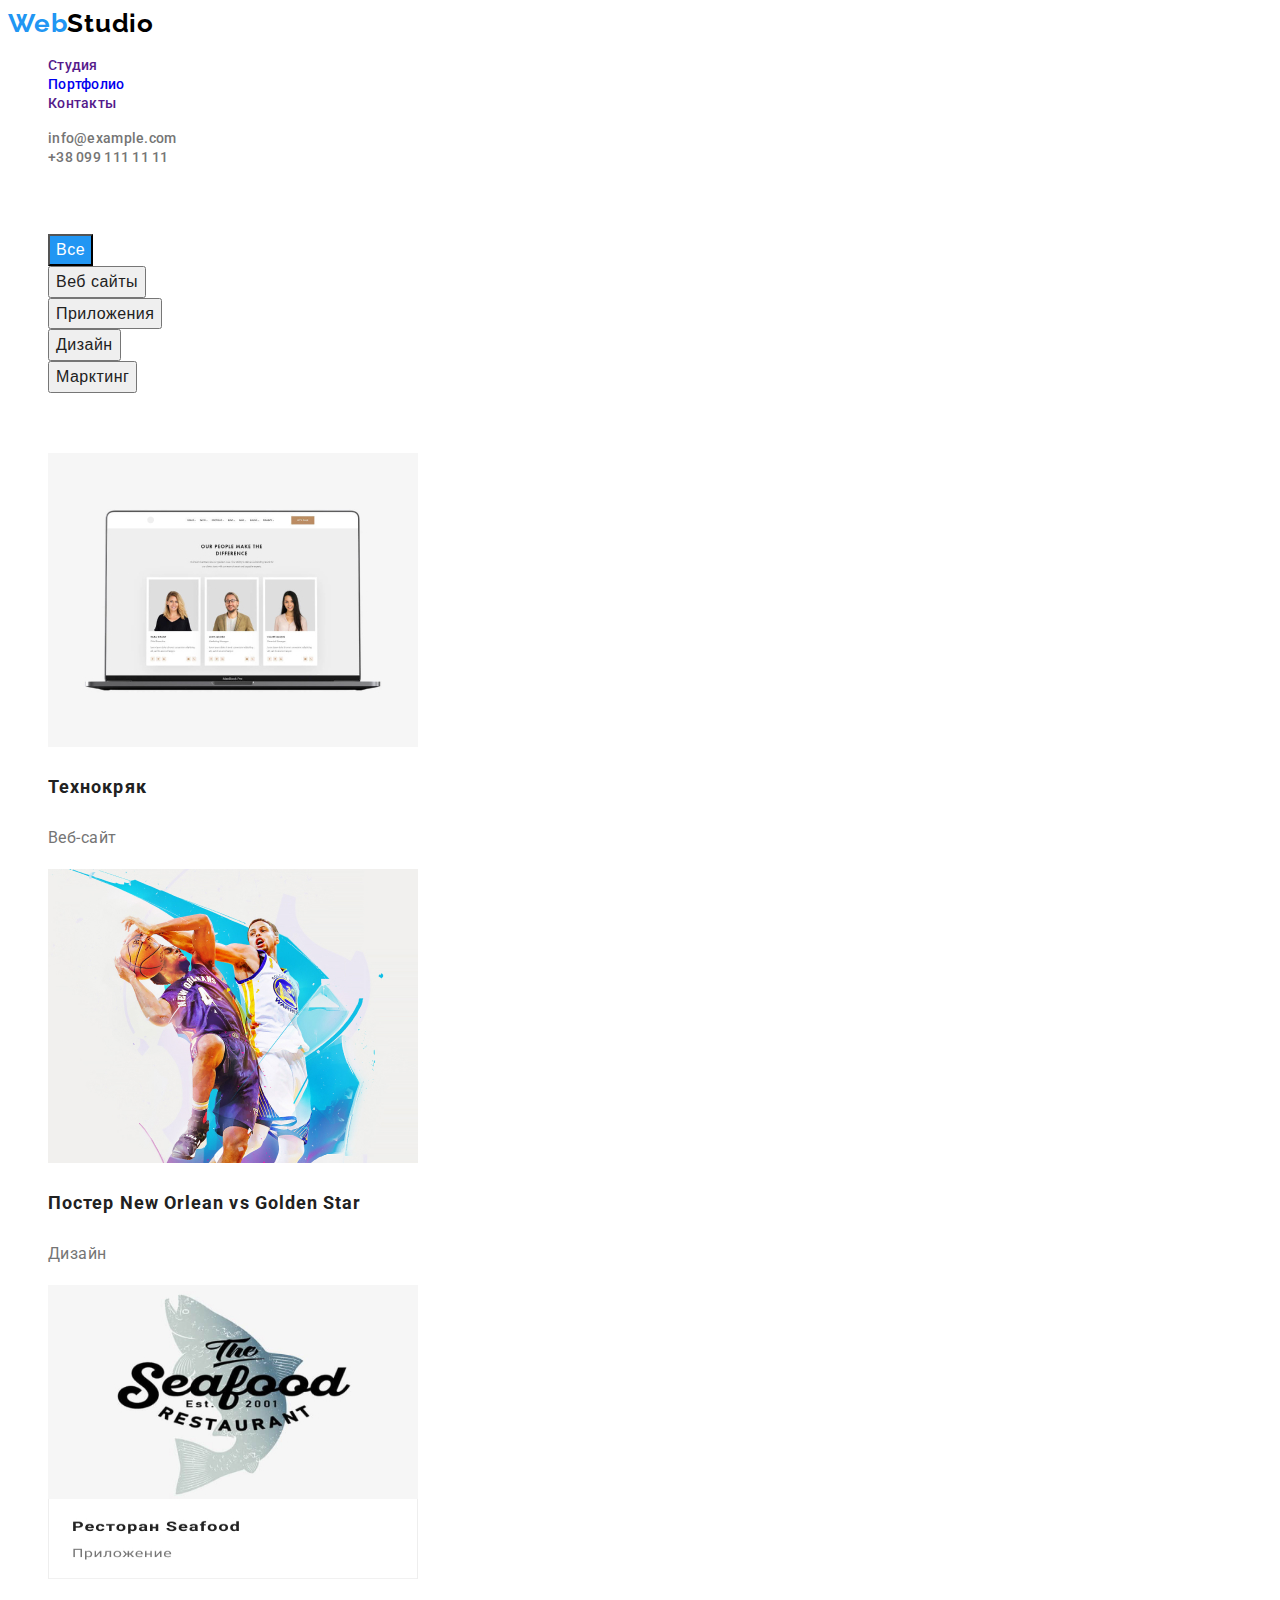
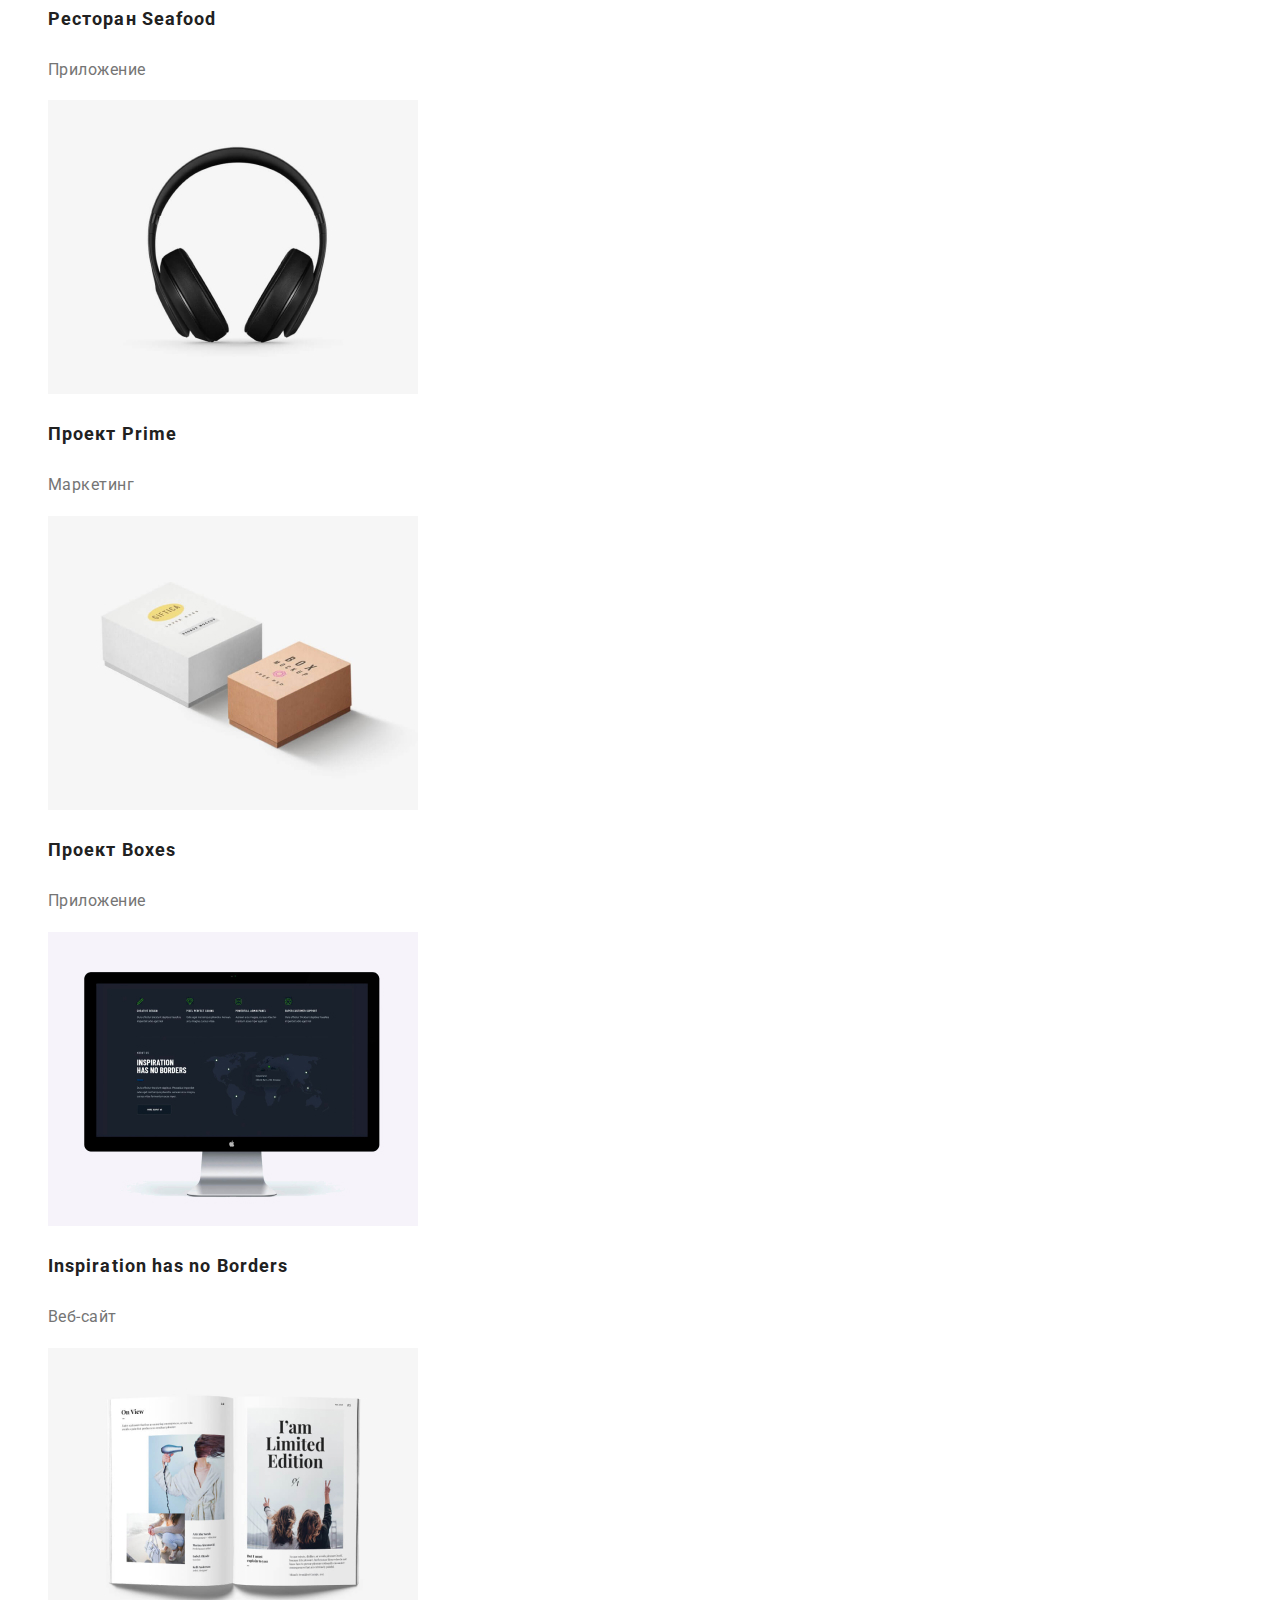
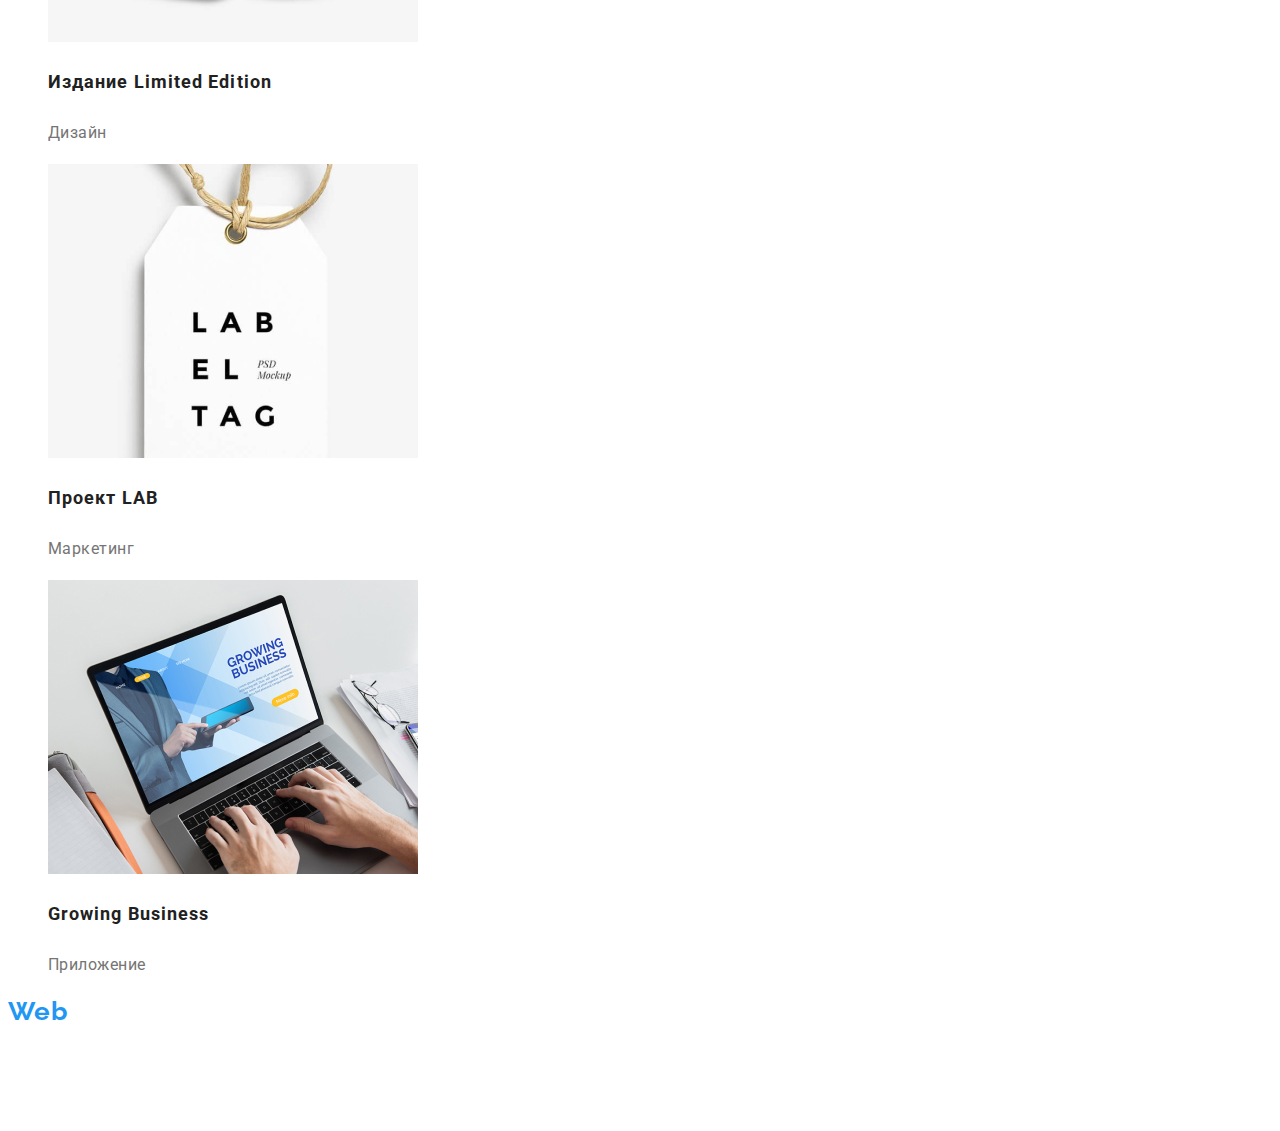
==== commit eb081f89: "Update portfolio.html" ====
--- a/portfolio.html
+++ b/portfolio.html
@@ -6,8 +6,7 @@
     <title>Document</title>
     <link rel="stylesheet" href="./css/styles.css">
     <link rel="preconnect" href="https://fonts.gstatic.com">
-    <link rel="preconnect" href="https://fonts.gstatic.com">
-    <link href="https://fonts.googleapis.com/css2?family=Raleway:wght@700&family=Roboto:wght@400;700;900&display=swap" rel="stylesheet">
+    <link rel="stylesheet" href="https://fonts.googleapis.com/css2?family=Raleway:wght@700&family=Roboto:wght@400;500;700;900&display=swap">
 </head>
 <body>
      <!--Header container-->
--- a/css/styles.css
+++ b/css/styles.css
@@ -76,6 +76,9 @@
 font-size: 44px;
 line-height: 1.36;
 color: #FFFFFF;
+text-transform: uppercase;
+text-align: center;
+letter-spacing: 0.06em;
 }
 .order-button{
     font-size: 16px;
@@ -213,4 +216,9 @@
 line-height: 1.87;
 letter-spacing: 0.03em;
 color: #757575;
-}+}
+.portfolio_buttons-list-item-text-chosen {
+    background-color: var(--accent-color);
+    color: #ffffff;
+}
+/* end portfolio */